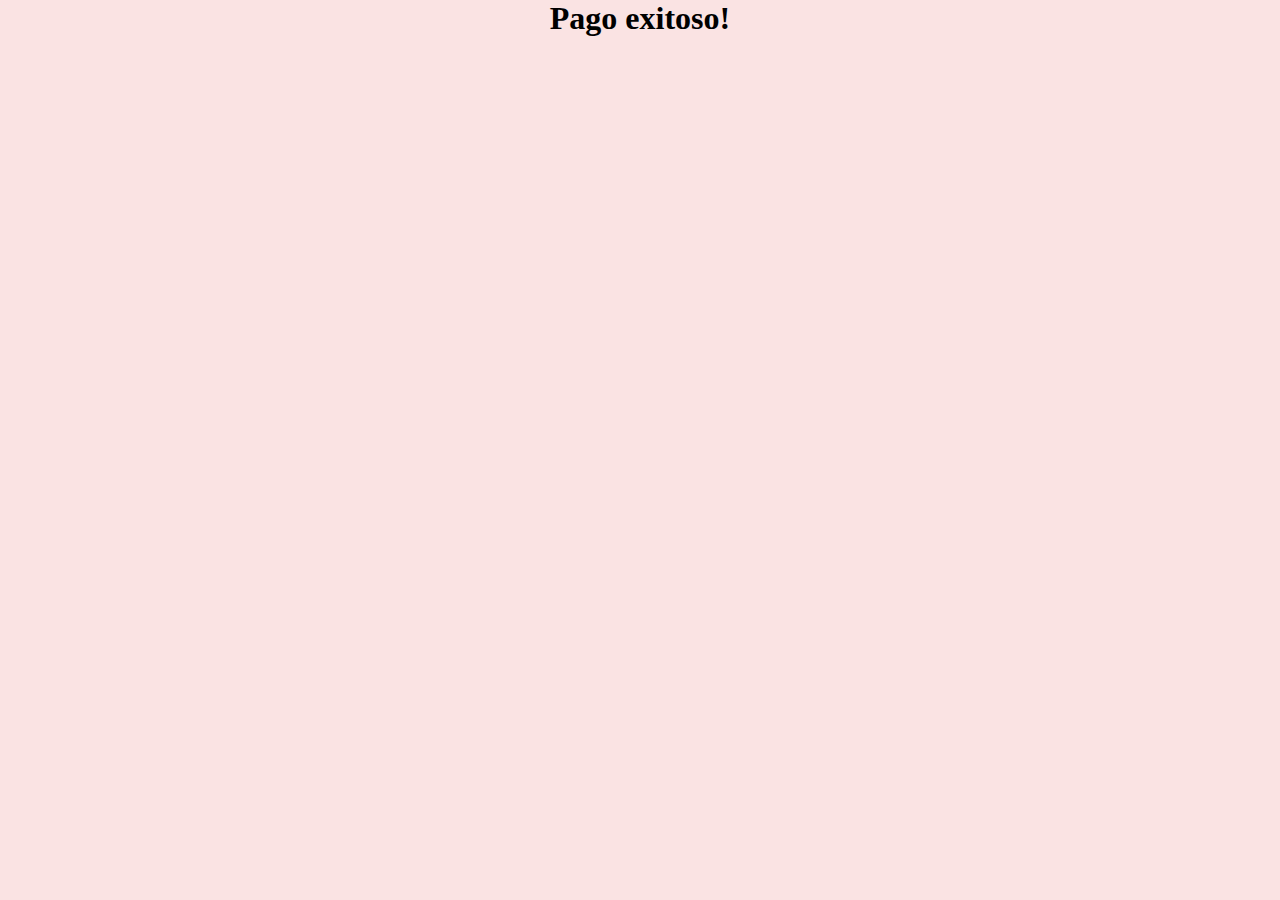
==== pages/suceso.html @ 4bff05a9 "TiendaJs" ====
<!DOCTYPE html>
<html lang="en">
<head>
    <meta charset="UTF-8">
    <meta http-equiv="X-UA-Compatible" content="IE=edge">
    <meta name="viewport" content="width=device-width, initial-scale=1.0">
    <link rel="stylesheet" href="../style.css">
    <title>Pagar</title>
    
</head>
<body>
    <div class="pagar-container">
        <h1>Pago exitoso!</h1>
    </div>
    
</body>
</html>
---- style.css ----
*{
    margin: 0;
    padding: 0;
    box-sizing: border-box;
    list-style: none;
    text-decoration: none;
    background-color: #FAE3E3;
    font-family: 'Bebas Neue';
}
.colorcitoNav:hover{
    color: #856084;
}
body{
    font-family:'Bebas Neue', cursive;
    text-align: center;
    background-color: #FAE3E3;
}
section{
    padding: 4rem 0 3rem;
}
.button-Mezclar {
    width: 10%;
    background: #856084;
    border: none;
    border-radius: 10px;
    padding: 12px;
    color: white;
    margin: 10px;
    font-size: 16px;
}
.button-Mezclar:hover{
    background: white;
    color: #856084;
}
footer{
    margin-top: 10%;
    width: 100%;
    padding: 50px 1%;
    background: #856084;
    color: #ffff;
    text-align: center;
    font-family: 'Bebas Neue'
}
/* style input */
#colorUno {
    -webkit-appearance: none;
    -moz-appearance: none;
    appearance: none;
    width: 100px;
    height: 100px;
    background-color: transparent;
    border: none;
    cursor: pointer;
}
#colorUno::-webkit-color-swatch {
    border-radius: 15px;
    border: none;
}
#colorUno::-moz-color-swatch {
    border-radius: 15px;
    border: none;
}
#colorDos {
    -webkit-appearance: none;
    -moz-appearance: none;
    appearance: none;
    width: 100px;
    height: 100px;
    background-color: transparent;
    border: none;
    cursor: pointer;
}
#colorDos::-webkit-color-swatch {
    border-radius: 15px;
    border: none;
}
#colorDos::-moz-color-swatch {
    border-radius: 15px;
    border: none;
}
.input-Index{
    width: 100px;
    height: 100px;
    border: none;
}
#resultado{
    width: 100%;
    height: 200px;
    background-color: #ffff;
}
.cuadrado {
    width: 150px;           
    height: 150px;          
    background: #ffff;       
    border: 1px solid #000;
    border-radius: 80px;
    border: none;
}
#coloresDeEstaciones {
    display: flex;
    justify-content: center;
    gap: 50px;
    border: none;
}
.claseInput{
    display: flex;
    justify-content: center;
    border: none;
}
/* tienda */
img{
   width: 100%; 
}
.container{
    max-width: 1068px;
    margin: auto;
    width: 100%;
}
.header-tienda{
    position: fixed;
    top: 0;
    left: 0;
    width: 100%;
    box-shadow: 0 1px 4px hsla(0, 5%, 98%, 0.1);
    z-index: 100;
}
.nav-tienda{
    display: flex;
    align-items: center;
    justify-content: space-between;
    padding: 20px 0;
}
.logo{
    font-size: 1.1rem;
    color: black;
    font-weight: 500;
}
#cart-icon{
    position: relative;
    font-size: 1.8rem;
    cursor: pointer;
}
#cart-icon[data-quantitiy]::after{
    contain: '';
}
#cart-icon[data-quantitiy]::after{
    content: "";
    position: absolute;
    top: 0;
    right: -12px;
    width: 20px;
    height: 20px;
    background-color: #856084;
    border-radius: 50%;
    color: white;
    font-size: 12px;
    font-weight: 500;
    display: flex;
    justify-content: center;
    align-items: center;
}
/* compras */
.carrito{
    position: fixed;
    top: 0;
    right: -100%;
    width: 360px;
    min-height: 100vh;
    padding: 20px;
    box-shadow: -2px 0 4px hsl(0, 4%, 15% / 10%);
    transition: 0.3s cubic-bezier(0.075, 0.82, 0.165, 1);
}
.carrito.activo{
    right: 0;
    transition: 0.3s cubic-bezier(0.075, 0.82, 0.165, 1);
}
.carrito-titulo{
    text-align: center;
    font-size: 1.5rem;
    font-weight: 600;
    margin-top: 2rem;
}
.total{
    display: flex;
    justify-content: flex-end;
    margin-top: 1.5rem;
    border-top: 1px solid black;
}
.total-titulo{
    font-size: 1.2rem;
    font-weight: 600;
    margin-top: 1rem;
}
.total-precio{
    font-size: 1.075rem;
    margin: 1rem 0 0 0.7rem;
}
.boton-comprar{
    display: flex;
    justify-content: center;
    margin: 1.5rem auto 0 auto;
    padding: 12px 20px;
    width: 50%;
    text-align: center;
    border: none;
    border-radius: 2rem;
    background: #856084;
    color: white;
    font-size: 1rem;
    font-style: italic;
    font-weight: 500;
    cursor: pointer;
}
#cerrar-carrito{
    position: absolute;
    top: 1rem;
    right: 0.8rem;
    font-size: 2rem;
    color: #856084;
    cursor: pointer;
}
.cart-box{
    display: grid;
    grid-template-columns: 32% 50% 18%;
    align-items: center;
    gap: 1rem;
    margin-top: 1rem;   
}
.img-prod{
    width: 100px;
    height: 100px;
    object-fit: contain;
    object-position: center;
    padding: 10px;
}
.detail-box{
    display: grid;
    row-gap: 0.5rem;
}
.carrito-producto-titulo{
    font-size: 1rem;
    font-weight: 500;
    text-transform: uppercase;
}
.carrito-precio{
    font-weight: 500;
}
.cart-quantity{
    border: 1px solid black;
    outline-color:#856084;
    width: 2.8rem;
    text-align: center;
    font-size: 1rem;
    border-radius: 4px;
}
.carrito-eliminado{
    font-size: 24px;
    color: red;
    cursor: pointer;
}
.section-titulo{
    font-size: 1.5rem;
    font-weight: 600;
    text-align: center;
    margin-bottom: 1.8rem;
}
.tienda{
    margin-top: 2rem;
}
.tienda-contenido{
    display: grid;
    grid-template-columns: repeat(auto-fit, minmax(220px, auto));
    gap: 1.5rem;
}
.caja-producto{
    position: relative;
    background: #dab6b6;
    padding: 10px;
    border-radius: 5px;
    transition: 0.4s cubic-bezier(0.075, 0.82, 0.165, 1);
}
.caja-producto:hover{
    background-color: white;
    border: 1px solid white;
    box-shadow: 0 8px 32px hsl(0.75, 0.82, 0.165, 1);
    transition: 0.4s cubic-bezier(0.075, 0.82, 0.165, 1);
}
.producto-img{
    width: 100%;
    height: auto;
    border-radius: 5px;
    margin-bottom: 0.5rem;
}
.producto-titulo{
    font-size: 1.1rem;
    font-weight: 600;
    text-transform: uppercase;
    margin-bottom: 0.8rem;
}
.precio{
    font-weight: 500;
}
.agregar-carrito{
    position: absolute;
    bottom: 10px;
    right: 10px;
    background: #dd8e8e;
    color: white;
    padding: 10px;
    font-size: 1.2rem;
    border-radius: 50%;
    cursor: pointer;
}
.agregar-carrito:hover{
    background-color: red;
}
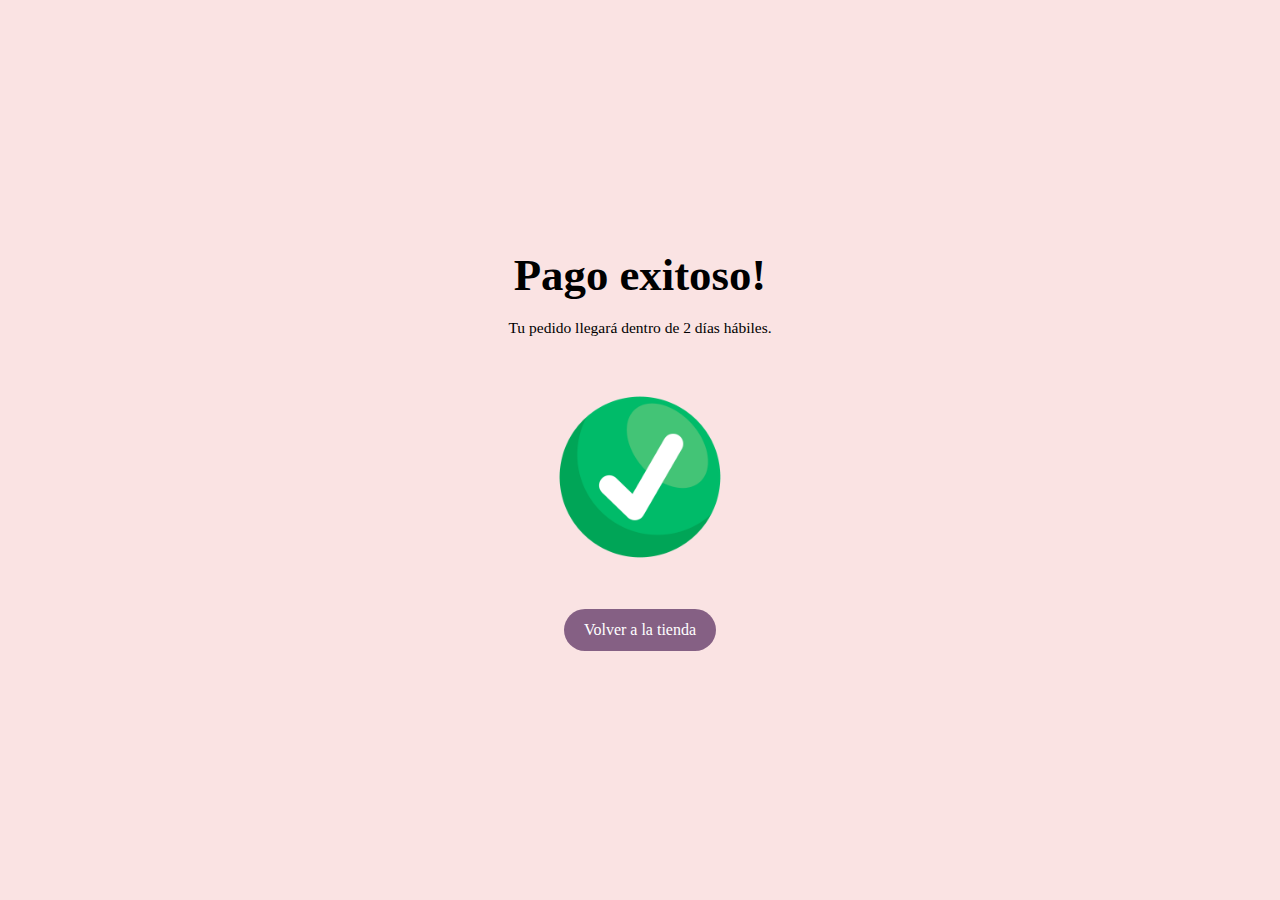
==== commit 00fcddcd: "js tienda" ====
--- a/pages/suceso.html
+++ b/pages/suceso.html
@@ -5,12 +5,15 @@
     <meta http-equiv="X-UA-Compatible" content="IE=edge">
     <meta name="viewport" content="width=device-width, initial-scale=1.0">
     <link rel="stylesheet" href="../style.css">
-    <title>Pagar</title>
+    <title>Pago</title>
     
 </head>
 <body>
     <div class="pagar-container">
         <h1>Pago exitoso!</h1>
+        <p>Tu pedido llegará dentro de 2 días hábiles.</p>
+        <img src="../img/palomaVerde.png" alt="">
+        <a href="./tienda.html" class="volver-btn">Volver a la tienda</a>
     </div>
     
 </body>
--- a/style.css
+++ b/style.css
@@ -313,4 +313,38 @@
 }
 .agregar-carrito:hover{
     background-color: red;
+}
+/* page pago */
+.pagar-container{
+    width: 100%;
+    height: 100vh;
+    display: flex;
+    flex-direction: column;
+    justify-content: center;
+    align-items: center;
+    font-family:'Bebas Neue'
+}
+.pagar-container img{
+    width: 200px;
+    margin: 2rem 0;
+
+}
+.pagar-container h1{
+    font-size: 2.8rem;
+    margin-bottom: 10px;
+}
+.pagar-container p{
+    max-width: 600px;
+    font-size: 0.970rem;
+    text-align: center;
+    margin: 0.5rem 0;
+
+}
+.volver-btn{
+    padding: 12px 20px;
+    border-radius: 2rem;
+    background-color: #856084;
+    color: white;
+    font-size: 1rem;
+    font-weight: 500;
 }